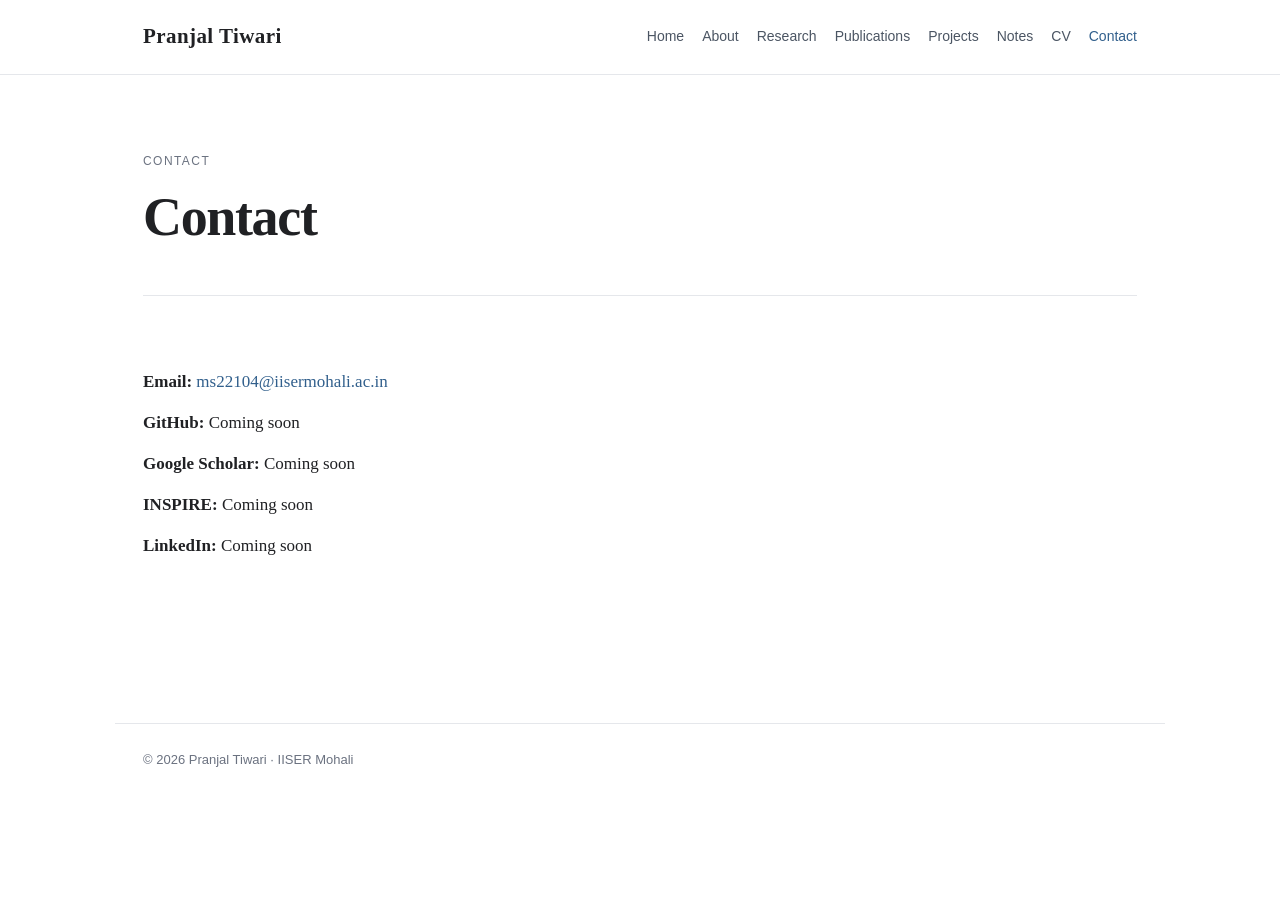
==== contact.html @ 091dd9d4 "Add files via upload" ====
<!doctype html>
<html lang="en">
<head>
  <meta charset="utf-8">
  <meta name="viewport" content="width=device-width, initial-scale=1">
  <meta name="description" content="Personal academic website of Pranjal Tiwari, master's student at IISER Mohali.">
  <title>Contact · Pranjal Tiwari</title>
  <link rel="stylesheet" href="css/style.css">
</head>
<body>
<header class="site-header">
  <nav class="nav">
    <a class="brand" href="index.html">Pranjal Tiwari</a>
    <div class="nav-links"><a class="" href="index.html">Home</a>
<a class="" href="about.html">About</a>
<a class="" href="research.html">Research</a>
<a class="" href="publications.html">Publications</a>
<a class="" href="projects.html">Projects</a>
<a class="" href="notes.html">Notes</a>
<a class="" href="cv.html">CV</a>
<a class="active" href="contact.html">Contact</a></div>
  </nav>
</header>
<main>

<div class="page-title"><div class="kicker">Contact</div><h1>Contact</h1></div>
<section class="section">
  <ul class="contact-list">
    <li><strong>Email:</strong> <a href="mailto:ms22104@iisermohali.ac.in">ms22104@iisermohali.ac.in</a></li>
    <li><strong>GitHub:</strong> <span class="muted">Coming soon</span></li>
    <li><strong>Google Scholar:</strong> <span class="muted">Coming soon</span></li>
    <li><strong>INSPIRE:</strong> <span class="muted">Coming soon</span></li>
    <li><strong>LinkedIn:</strong> <span class="muted">Coming soon</span></li>
  </ul>
</section>

</main>
<footer class="site-footer">
  © 2026 Pranjal Tiwari · IISER Mohali
</footer>
</body>
</html>
---- css/style.css ----
:root {
  --text: #202124;
  --muted: #6b7280;
  --line: #e5e7eb;
  --accent: #315f8c;
  --bg: #ffffff;
  --soft: #f7f8fa;
  --max: 1050px;
}

* { box-sizing: border-box; }

html { scroll-behavior: smooth; }

body {
  margin: 0;
  background: var(--bg);
  color: var(--text);
  font-family: Georgia, "Times New Roman", serif;
  line-height: 1.7;
  font-size: 17px;
}

a {
  color: var(--accent);
  text-decoration: none;
}

a:hover { text-decoration: underline; }

.site-header {
  border-bottom: 1px solid var(--line);
  position: sticky;
  top: 0;
  background: rgba(255,255,255,.96);
  backdrop-filter: blur(8px);
  z-index: 10;
}

.nav {
  max-width: var(--max);
  margin: auto;
  min-height: 74px;
  padding: 0 28px;
  display: flex;
  align-items: center;
  justify-content: space-between;
  gap: 24px;
}

.brand {
  font-size: 21px;
  font-weight: 700;
  letter-spacing: .02em;
  color: var(--text);
  white-space: nowrap;
}

.nav-links {
  display: flex;
  flex-wrap: wrap;
  justify-content: flex-end;
  gap: 18px;
  font-family: Arial, Helvetica, sans-serif;
  font-size: 14px;
}

.nav-links a { color: #4b5563; }
.nav-links a:hover,
.nav-links a.active { color: var(--accent); text-decoration: none; }

main {
  max-width: var(--max);
  margin: 0 auto;
  padding: 76px 28px 90px;
}

.hero {
  padding: 45px 0 70px;
  max-width: 820px;
}

.kicker {
  font-family: Arial, Helvetica, sans-serif;
  text-transform: uppercase;
  letter-spacing: .12em;
  font-size: 12px;
  color: var(--muted);
  margin-bottom: 14px;
}

h1, h2, h3 {
  line-height: 1.2;
  font-weight: 600;
}

h1 {
  font-size: clamp(42px, 7vw, 68px);
  margin: 0 0 18px;
  letter-spacing: -.025em;
}

h2 {
  font-size: 30px;
  margin: 0 0 22px;
}

h3 {
  font-size: 21px;
  margin: 30px 0 8px;
}

.lead {
  font-size: 21px;
  color: #4b5563;
  max-width: 720px;
}

.meta {
  margin-top: 25px;
  color: var(--muted);
  font-family: Arial, Helvetica, sans-serif;
  font-size: 14px;
}

.button-row {
  display: flex;
  gap: 12px;
  flex-wrap: wrap;
  margin-top: 30px;
}

.button {
  display: inline-block;
  padding: 9px 15px;
  border: 1px solid #cfd5dc;
  border-radius: 4px;
  font-family: Arial, Helvetica, sans-serif;
  font-size: 14px;
  color: var(--text);
}

.button.primary {
  background: var(--text);
  border-color: var(--text);
  color: white;
}

.section {
  border-top: 1px solid var(--line);
  padding: 55px 0;
}

.page-title {
  margin-bottom: 45px;
}

.page-title h1 { font-size: clamp(38px, 6vw, 54px); }

.card-grid {
  display: grid;
  grid-template-columns: repeat(2, minmax(0, 1fr));
  gap: 18px;
}

.card {
  border: 1px solid var(--line);
  padding: 24px;
  background: white;
}

.card h3 { margin-top: 0; }

.card p { color: #555b64; }

.placeholder {
  border-left: 3px solid var(--accent);
  padding: 13px 17px;
  background: var(--soft);
  color: #555b64;
}

.list {
  padding-left: 22px;
}

.contact-list {
  list-style: none;
  padding: 0;
}

.contact-list li {
  margin: 12px 0;
}

.site-footer {
  border-top: 1px solid var(--line);
  max-width: var(--max);
  margin: 0 auto;
  padding: 25px 28px 45px;
  color: var(--muted);
  font-family: Arial, Helvetica, sans-serif;
  font-size: 13px;
}

@media (max-width: 760px) {
  .site-header { position: static; }
  .nav {
    align-items: flex-start;
    flex-direction: column;
    padding-top: 18px;
    padding-bottom: 18px;
  }
  .nav-links { justify-content: flex-start; gap: 10px 15px; }
  main { padding-top: 45px; }
  .hero { padding-top: 20px; }
  .card-grid { grid-template-columns: 1fr; }
}
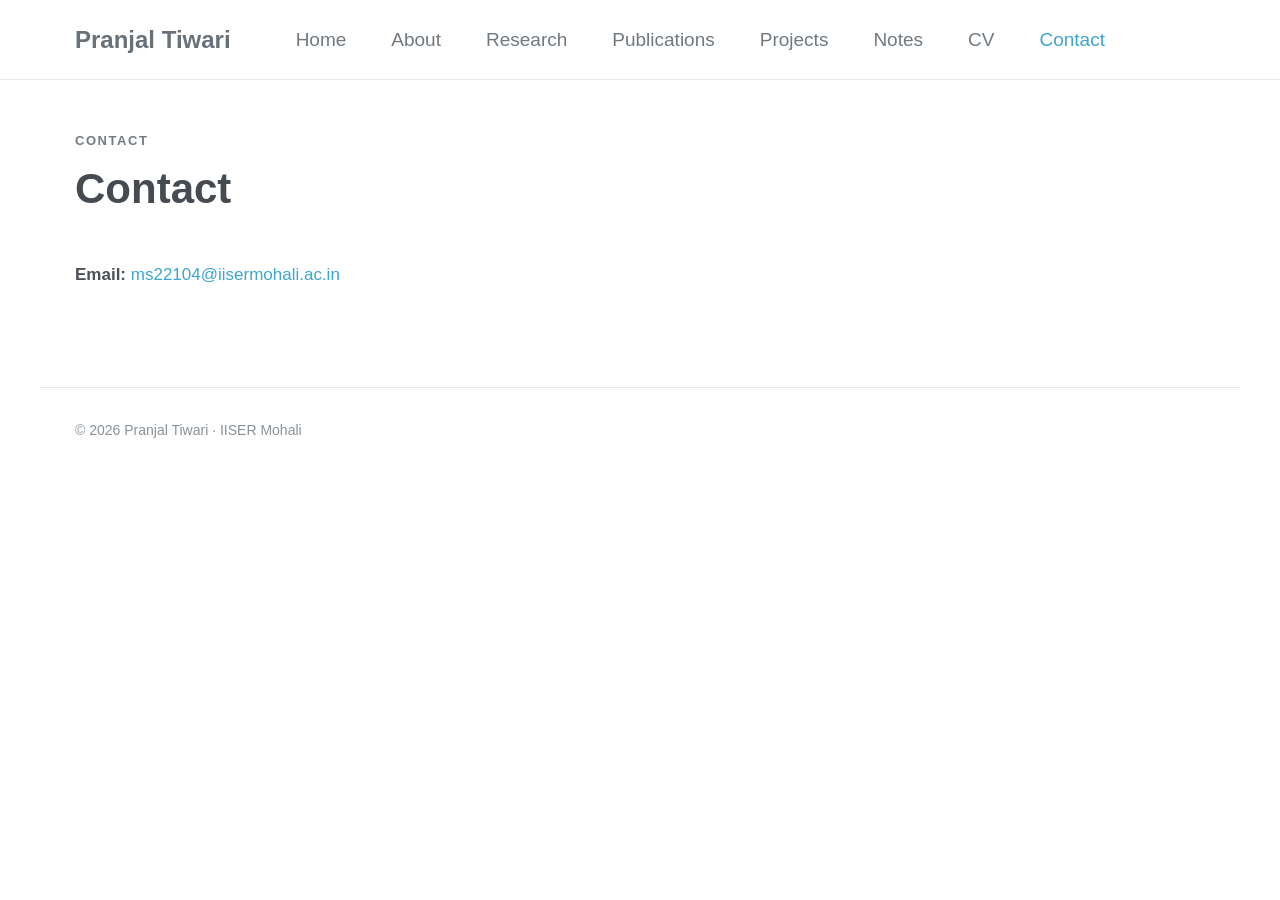
==== commit 9fe47a30: "Update contact.html" ====
--- a/contact.html
+++ b/contact.html
@@ -27,10 +27,7 @@
 <section class="section">
   <ul class="contact-list">
     <li><strong>Email:</strong> <a href="mailto:ms22104@iisermohali.ac.in">ms22104@iisermohali.ac.in</a></li>
-    <li><strong>GitHub:</strong> <span class="muted">Coming soon</span></li>
-    <li><strong>Google Scholar:</strong> <span class="muted">Coming soon</span></li>
-    <li><strong>INSPIRE:</strong> <span class="muted">Coming soon</span></li>
-    <li><strong>LinkedIn:</strong> <span class="muted">Coming soon</span></li>
+   
   </ul>
 </section>
 
--- a/css/style.css
+++ b/css/style.css
@@ -1,219 +1,333 @@
+/* =========================================================
+   PRANJAL TIWARI — PERSONAL ACADEMIC WEBSITE
+   ========================================================= */
 
 :root {
-  --text: #202124;
-  --muted: #6b7280;
-  --line: #e5e7eb;
-  --accent: #315f8c;
-  --bg: #ffffff;
-  --soft: #f7f8fa;
-  --max: 1050px;
-}
-
-* { box-sizing: border-box; }
-
-html { scroll-behavior: smooth; }
+  --text: #4b5156;
+  --heading: #454b50;
+  --muted: #737b82;
+  --link: #3ca5d0;
+  --border: #e7e9eb;
+  --background: #ffffff;
+  --footer: #f5f6f7;
+  --max-width: 1200px;
+}
+
+/* ---------- General ---------- */
+
+* {
+  box-sizing: border-box;
+}
+
+html {
+  scroll-behavior: smooth;
+}
 
 body {
   margin: 0;
-  background: var(--bg);
+  background: var(--background);
   color: var(--text);
-  font-family: Georgia, "Times New Roman", serif;
-  line-height: 1.7;
+  font-family: "Helvetica Neue", Helvetica, Arial, sans-serif;
   font-size: 17px;
+  line-height: 1.75;
 }
 
 a {
-  color: var(--accent);
+  color: var(--link);
   text-decoration: none;
 }
 
-a:hover { text-decoration: underline; }
+a:hover {
+  text-decoration: underline;
+}
+
+img {
+  max-width: 100%;
+}
+
+/* ---------- Header ---------- */
 
 .site-header {
-  border-bottom: 1px solid var(--line);
-  position: sticky;
-  top: 0;
-  background: rgba(255,255,255,.96);
-  backdrop-filter: blur(8px);
-  z-index: 10;
+  height: 80px;
+  border-bottom: 1px solid var(--border);
+  background: white;
 }
 
 .nav {
-  max-width: var(--max);
-  margin: auto;
-  min-height: 74px;
-  padding: 0 28px;
+  max-width: var(--max-width);
+  height: 100%;
+  margin: 0 auto;
+  padding: 0 35px;
+
   display: flex;
   align-items: center;
-  justify-content: space-between;
-  gap: 24px;
+  gap: 65px;
 }
 
 .brand {
-  font-size: 21px;
+  color: #687078;
+  font-size: 24px;
   font-weight: 700;
-  letter-spacing: .02em;
-  color: var(--text);
   white-space: nowrap;
+}
+
+.brand:hover {
+  text-decoration: none;
+  color: #454b50;
 }
 
 .nav-links {
   display: flex;
-  flex-wrap: wrap;
-  justify-content: flex-end;
-  gap: 18px;
-  font-family: Arial, Helvetica, sans-serif;
-  font-size: 14px;
-}
-
-.nav-links a { color: #4b5563; }
+  align-items: center;
+  gap: 45px;
+}
+
+.nav-links a {
+  color: #707980;
+  font-size: 19px;
+}
+
 .nav-links a:hover,
-.nav-links a.active { color: var(--accent); text-decoration: none; }
+.nav-links a.active {
+  color: var(--link);
+  text-decoration: none;
+}
+
+/* ---------- Main ---------- */
 
 main {
-  max-width: var(--max);
+  max-width: var(--max-width);
   margin: 0 auto;
-  padding: 76px 28px 90px;
-}
-
-.hero {
-  padding: 45px 0 70px;
-  max-width: 820px;
-}
-
-.kicker {
-  font-family: Arial, Helvetica, sans-serif;
-  text-transform: uppercase;
-  letter-spacing: .12em;
-  font-size: 12px;
-  color: var(--muted);
-  margin-bottom: 14px;
-}
-
-h1, h2, h3 {
-  line-height: 1.2;
-  font-weight: 600;
-}
-
-h1 {
-  font-size: clamp(42px, 7vw, 68px);
-  margin: 0 0 18px;
-  letter-spacing: -.025em;
-}
-
-h2 {
+  padding: 50px 35px 80px;
+}
+
+/* ---------- Academic homepage ---------- */
+
+.home-layout {
+  display: grid;
+  grid-template-columns: 280px 1fr;
+  gap: 65px;
+}
+
+/* ---------- Left profile column ---------- */
+
+.profile-sidebar {
+  padding-top: 5px;
+}
+
+.profile-photo {
+  width: 220px;
+  height: 220px;
+
+  object-fit: cover;
+
+  border-radius: 50%;
+  border: 7px solid white;
+  outline: 1px solid #e1e4e7;
+
+  display: block;
+  margin-bottom: 25px;
+}
+
+.profile-name {
+  margin: 0 0 8px;
+
+  color: var(--heading);
+  font-size: 25px;
+  line-height: 1.25;
+  font-weight: 700;
+}
+
+.profile-description {
+  margin: 0 0 25px;
+
+  color: #666e74;
+  font-size: 16px;
+  line-height: 1.65;
+}
+
+.profile-links {
+  margin: 0;
+  padding: 0;
+
+  list-style: none;
+}
+
+.profile-links li {
+  margin: 12px 0;
+  font-size: 16px;
+}
+
+.profile-links .icon {
+  display: inline-block;
+  width: 25px;
+
+  color: #111;
+  font-weight: bold;
+}
+
+/* ---------- Main homepage content ---------- */
+
+.home-content {
+  padding-top: 0;
+}
+
+.home-content h1 {
+  margin: 0 0 20px;
+
+  color: var(--heading);
+  font-size: 40px;
+  line-height: 1.25;
+  font-weight: 700;
+}
+
+.home-content p {
+  margin: 0 0 25px;
+  font-size: 18px;
+}
+
+.home-content h2 {
+  margin: 45px 0 18px;
+
+  color: var(--heading);
   font-size: 30px;
-  margin: 0 0 22px;
-}
-
-h3 {
-  font-size: 21px;
-  margin: 30px 0 8px;
-}
-
-.lead {
-  font-size: 21px;
-  color: #4b5563;
-  max-width: 720px;
-}
-
-.meta {
-  margin-top: 25px;
-  color: var(--muted);
-  font-family: Arial, Helvetica, sans-serif;
-  font-size: 14px;
-}
-
-.button-row {
-  display: flex;
-  gap: 12px;
-  flex-wrap: wrap;
-  margin-top: 30px;
-}
-
-.button {
-  display: inline-block;
-  padding: 9px 15px;
-  border: 1px solid #cfd5dc;
-  border-radius: 4px;
-  font-family: Arial, Helvetica, sans-serif;
-  font-size: 14px;
-  color: var(--text);
-}
-
-.button.primary {
-  background: var(--text);
-  border-color: var(--text);
-  color: white;
-}
-
-.section {
-  border-top: 1px solid var(--line);
-  padding: 55px 0;
-}
+  line-height: 1.3;
+}
+
+/* ---------- Page titles ---------- */
 
 .page-title {
   margin-bottom: 45px;
 }
 
-.page-title h1 { font-size: clamp(38px, 6vw, 54px); }
+.page-title h1 {
+  margin: 0;
+
+  color: var(--heading);
+  font-size: 42px;
+  line-height: 1.25;
+}
+
+.kicker {
+  margin-bottom: 10px;
+
+  color: var(--muted);
+  font-size: 13px;
+  font-weight: 600;
+  letter-spacing: 0.12em;
+  text-transform: uppercase;
+}
+
+/* ---------- Cards ---------- */
 
 .card-grid {
   display: grid;
   grid-template-columns: repeat(2, minmax(0, 1fr));
-  gap: 18px;
+  gap: 20px;
 }
 
 .card {
-  border: 1px solid var(--line);
-  padding: 24px;
+  padding: 25px;
+  border: 1px solid var(--border);
   background: white;
 }
 
-.card h3 { margin-top: 0; }
-
-.card p { color: #555b64; }
+.card h3 {
+  margin-top: 0;
+  color: var(--heading);
+}
+
+/* ---------- Lists ---------- */
+
+.list {
+  padding-left: 25px;
+}
+
+/* ---------- Placeholder ---------- */
 
 .placeholder {
-  border-left: 3px solid var(--accent);
-  padding: 13px 17px;
-  background: var(--soft);
-  color: #555b64;
-}
-
-.list {
-  padding-left: 22px;
-}
+  padding: 15px 20px;
+
+  border-left: 3px solid var(--link);
+  background: #f7f9fa;
+
+  color: #687078;
+}
+
+/* ---------- Contact ---------- */
 
 .contact-list {
+  padding: 0;
   list-style: none;
-  padding: 0;
 }
 
 .contact-list li {
-  margin: 12px 0;
-}
+  margin: 13px 0;
+}
+
+/* ---------- Footer ---------- */
 
 .site-footer {
-  border-top: 1px solid var(--line);
-  max-width: var(--max);
+  max-width: var(--max-width);
   margin: 0 auto;
-  padding: 25px 28px 45px;
-  color: var(--muted);
-  font-family: Arial, Helvetica, sans-serif;
-  font-size: 13px;
-}
-
-@media (max-width: 760px) {
-  .site-header { position: static; }
+
+  padding: 30px 35px 45px;
+
+  border-top: 1px solid var(--border);
+
+  color: #8a9298;
+  font-size: 14px;
+}
+
+/* =========================================================
+   MOBILE
+   ========================================================= */
+
+@media (max-width: 800px) {
+
+  .site-header {
+    height: auto;
+  }
+
   .nav {
+    padding: 20px 25px;
+    flex-direction: column;
     align-items: flex-start;
-    flex-direction: column;
-    padding-top: 18px;
-    padding-bottom: 18px;
-  }
-  .nav-links { justify-content: flex-start; gap: 10px 15px; }
-  main { padding-top: 45px; }
-  .hero { padding-top: 20px; }
-  .card-grid { grid-template-columns: 1fr; }
-}
+    gap: 15px;
+  }
+
+  .nav-links {
+    flex-wrap: wrap;
+    gap: 10px 22px;
+  }
+
+  .nav-links a {
+    font-size: 16px;
+  }
+
+  main {
+    padding: 40px 25px 60px;
+  }
+
+  .home-layout {
+    grid-template-columns: 1fr;
+    gap: 40px;
+  }
+
+  .profile-photo {
+    width: 180px;
+    height: 180px;
+  }
+
+  .home-content h1 {
+    font-size: 34px;
+  }
+
+  .home-content p {
+    font-size: 17px;
+  }
+
+  .card-grid {
+    grid-template-columns: 1fr;
+  }
+}
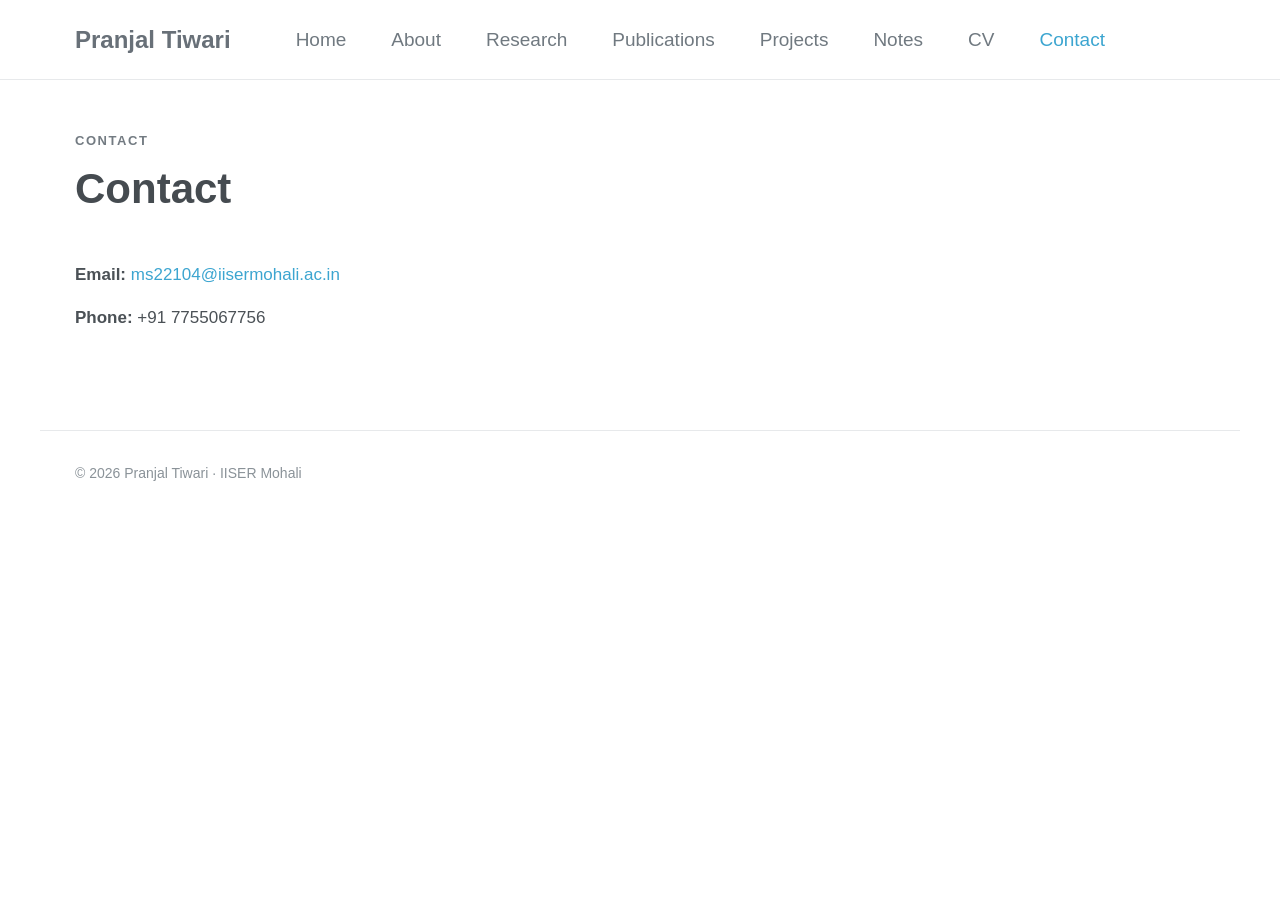
==== commit 2dd81468: "Update contact.html" ====
--- a/contact.html
+++ b/contact.html
@@ -27,7 +27,7 @@
 <section class="section">
   <ul class="contact-list">
     <li><strong>Email:</strong> <a href="mailto:ms22104@iisermohali.ac.in">ms22104@iisermohali.ac.in</a></li>
-   
+    <li><strong>Phone:</strong> +91 7755067756 </li>
   </ul>
 </section>
 
